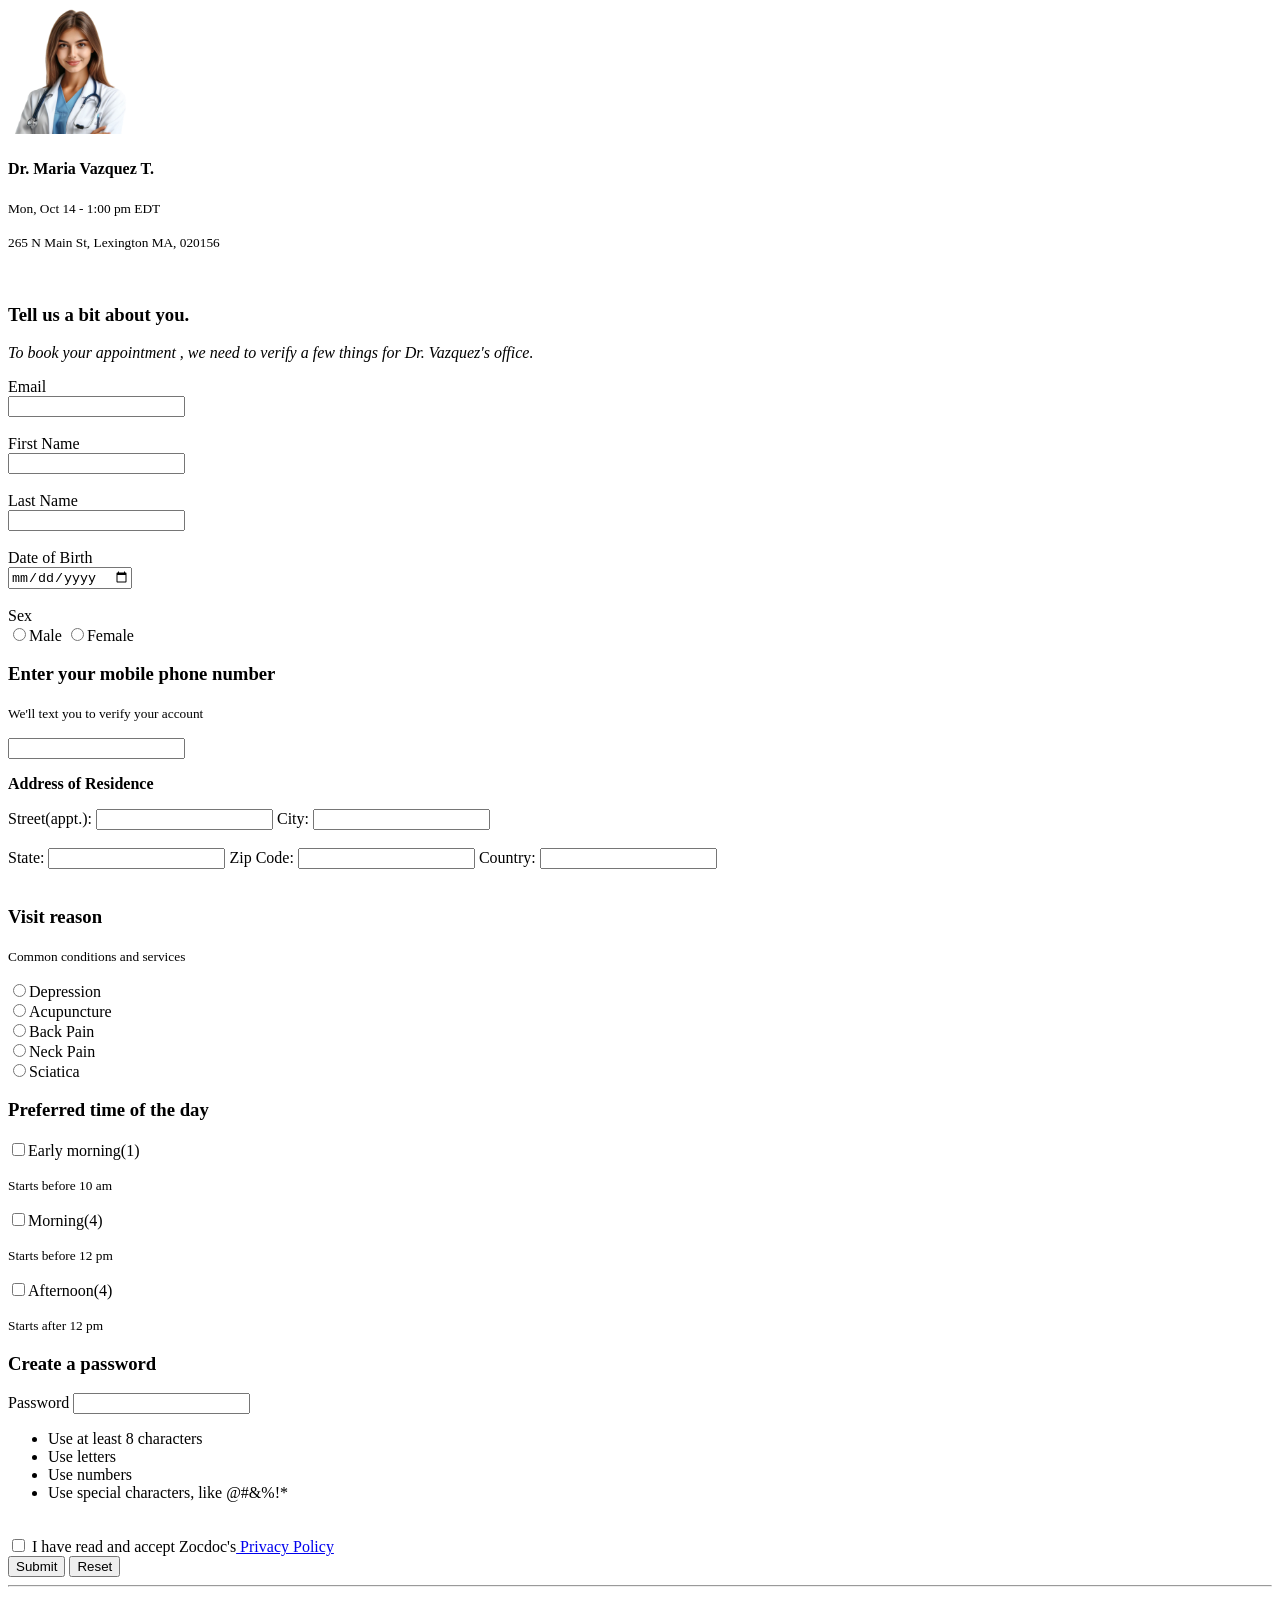
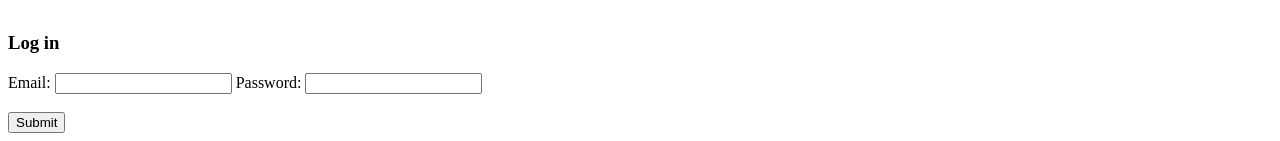
==== index.html @ 4f0b6340 "Add files via upload" ====
<!DOCTYPE html>
<html lang="en">

<head>
    <meta charset="UTF-8">
    <meta name="viewport" content="width=device-width, initial-scale=1.0">
    <title>Medical appointment Form</title>
</head>

<body>
    <header>
        <img src="img/doctor3.png" height="10%" width="10%">
        <section>
            <h4>Dr. Maria Vazquez T.</h4>
            <p><small>Mon, Oct 14 - 1:00 pm EDT</small></p>
            <p><small>265 N Main St, Lexington MA, 020156</small></p>
        </section>
    </header>
    <br>
    <main>
        <h3>Tell us a bit about you.</h3>
        <p><i>To book your appointment , we need to verify a few things for Dr. Vazquez's office.</i></p>
        <section>
            <form action="https://httpbin.org/get" target="_blank">
                <label for="email">Email</label>
                <br>
                <input type="email" name="email">
                <br>
                <br>
                <label for="name">First Name</label>
                <br>
                <input type="text" name="first name">
                <br>
                <br>
                <label for="lastName">Last Name</label>
                <br>
                <input type="text" name="last name">
                <br>
                <br>
                <label for="dob">Date of Birth</label>
                <br>
                <input type="date" name="date">
                <br>
                <br>
                <label for="sex">Sex</label>
                <br>
                <input type="radio" name="Sex"><span>Male</span>
                <input type="radio" name="Sex"><span>Female</span>
                <br>
                <h3>Enter your mobile phone number</h3>
                <p><small>We'll text you to verify your account</small></p>
                <input type="number" name="phone number">

                <div>
                    <p><b>Address of Residence</b></p>
                    <label for="Street address">Street(appt.):</label> <input type="text" name="Street">
                    <label for="City">City:</label> <input type="text" name="City">
                    <br>
                    <br>
                    <label for="State">State:</label> <input type="text" name="State">
                    <Label for="Zip Code">Zip Code:</Label> <input type="numer" name="Zip Code">
                    <label for="Country">Country:</label> <input type="text" name="Country">
                </div>
                <br>
                <div>
                    <h3>Visit reason</h3>
                    <p><small>Common conditions and services </small></p>
                    <input type="radio" name="disease"><span>Depression</span>
                    <br>
                    <input type="radio" name="disease"><span>Acupuncture</span>
                    <br>
                    <input type="radio" name="disease"><span>Back Pain</span>
                    <br>
                    <input type="radio" name="disease"><span>Neck Pain</span>
                    <br>
                    <input type="radio" name="disease"><span>Sciatica</span>
                </div>
                <div>
                    <h3>Preferred time of the day</h3>
                    <input type="checkbox" name="time"><span>Early morning(1)</span>
                    <p><small>Starts before 10 am</small></p>
                    <input type="checkbox" name="time"><span>Morning(4)</span>
                    <p><small>Starts before 12 pm</small></p>
                    <input type="checkbox" name="time"><span>Afternoon(4)</span>
                    <p><small>Starts after 12 pm</small></p>
                </div>
                <div>
                    <h3>Create a password</h3>
                    <label for="pwd">Password</label>
                    <input type="password" name="pwd">
                    <ul>
                        <li>Use at least 8 characters</li>
                        <li>Use letters</li>
                        <li>Use numbers</li>
                        <li>Use special characters, like @#&%!*</li>
                    </ul>
                    <br>
                    <footer>
                        <input type="checkbox" name="Acceptance"> <span>I have read and accept Zocdoc's</span><a
                            href="file:///C:/Users/jepht/OneDrive/Desktop/Project/Medical%20appointment/index2.html"
                            target="_blank"> Privacy Policy</a>
                        <br>
                        <input type="submit"> <input type="reset">
                    </footer>
                </div>
                <hr>
                <br>
                <h3>Log in</h3>
                <label for="email">Email:</label>
                <input type="email" name="email">
                <label for="password">Password:</label>
                <input type="password" name="pwd">
                <br><br>
                <input type="submit">

            </form>
        </section>
    </main>

</body>

</html>
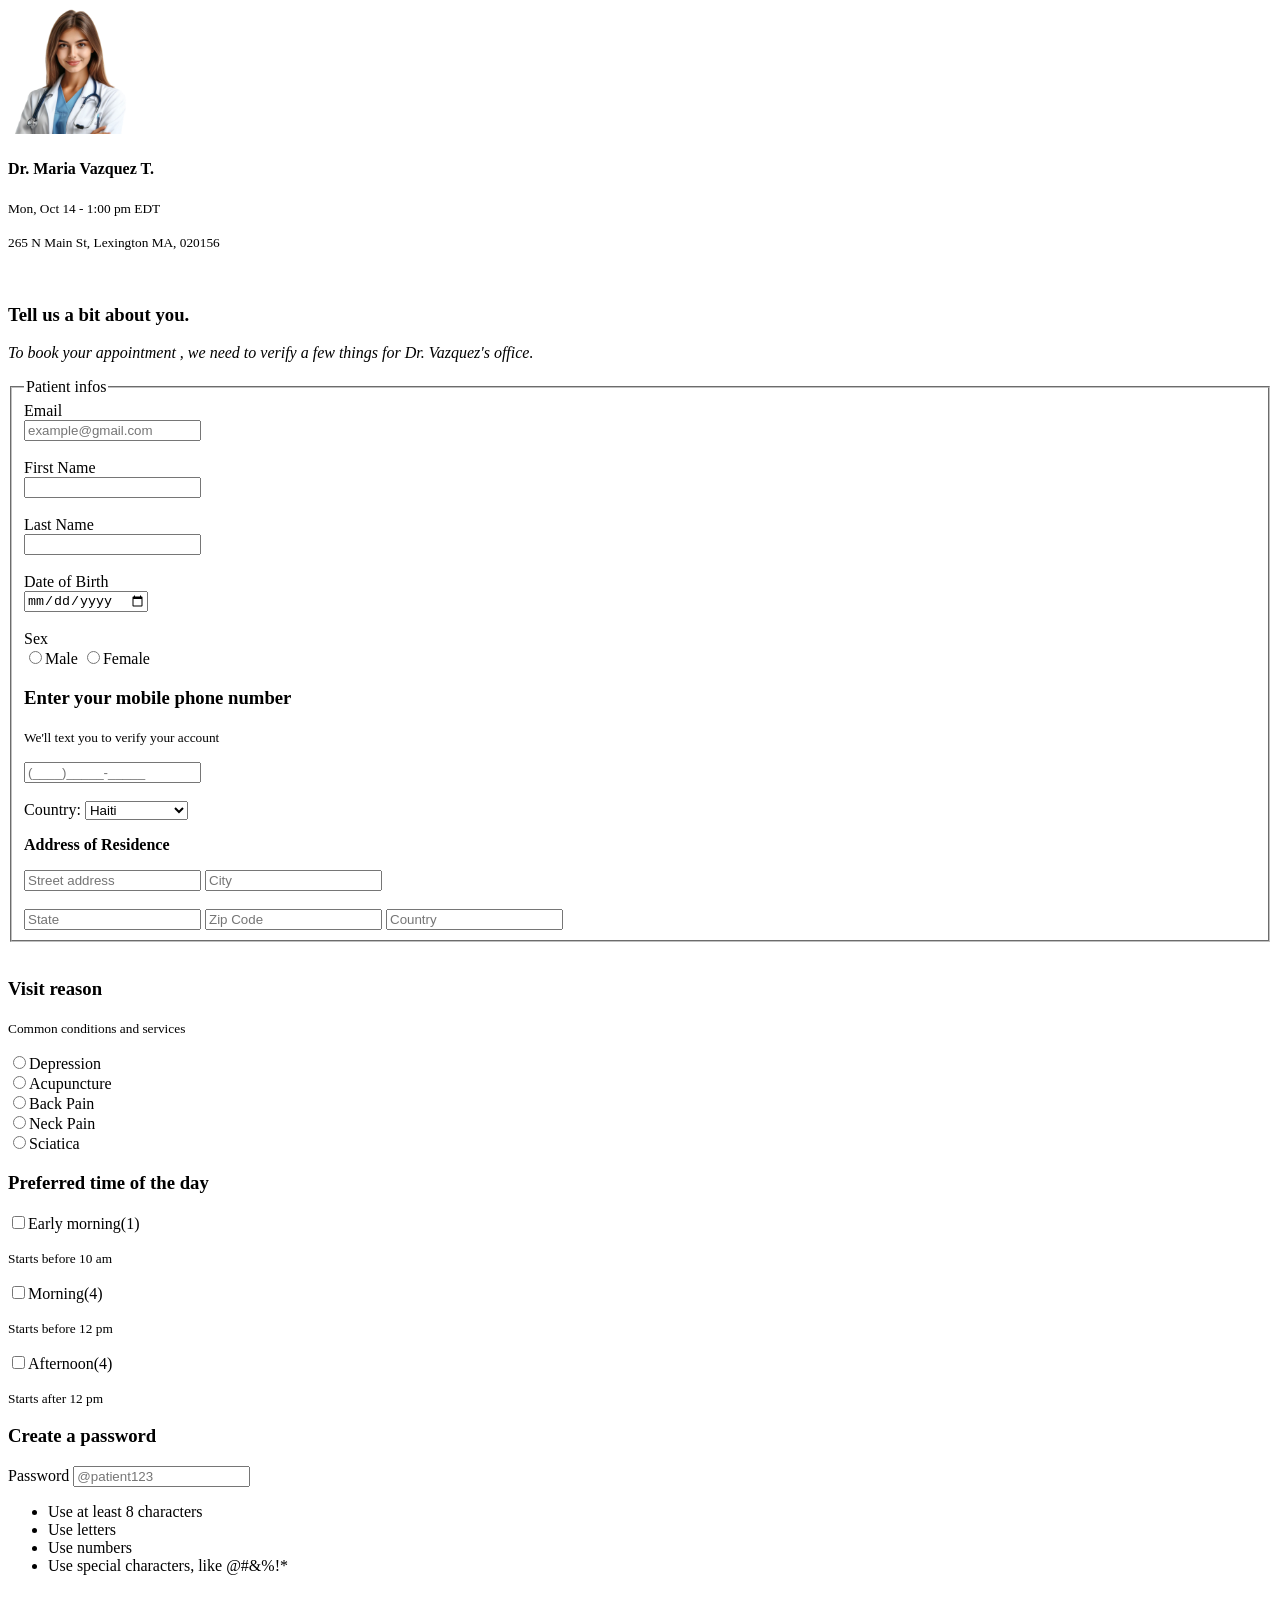
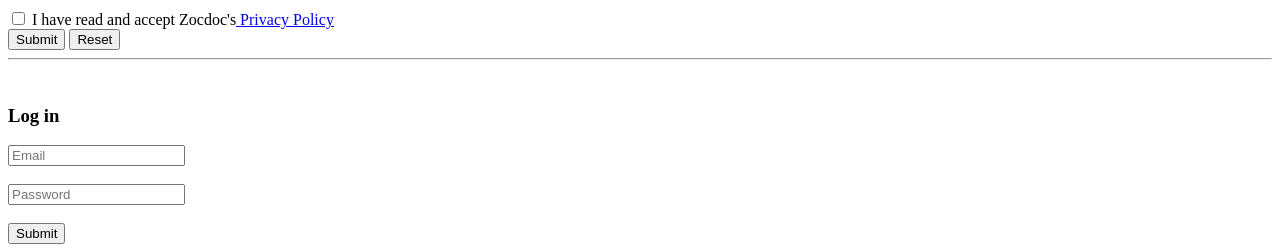
==== commit 01cbf55e: "Add files via upload" ====
--- a/index.html
+++ b/index.html
@@ -22,9 +22,12 @@
         <p><i>To book your appointment , we need to verify a few things for Dr. Vazquez's office.</i></p>
         <section>
             <form action="https://httpbin.org/get" target="_blank">
+                <aside>
+                <fieldset>
+                    <legend>Patient infos</legend>
                 <label for="email">Email</label>
                 <br>
-                <input type="email" name="email">
+                <input type="email" name="email" required placeholder="example@gmail.com">
                 <br>
                 <br>
                 <label for="name">First Name</label>
@@ -39,7 +42,7 @@
                 <br>
                 <label for="dob">Date of Birth</label>
                 <br>
-                <input type="date" name="date">
+                <input type="date" name="date" required>
                 <br>
                 <br>
                 <label for="sex">Sex</label>
@@ -49,18 +52,34 @@
                 <br>
                 <h3>Enter your mobile phone number</h3>
                 <p><small>We'll text you to verify your account</small></p>
-                <input type="number" name="phone number">
+                <input type="number" name="phone number" placeholder="(____)_____-_____">
+                <br>
+                <br>
+                <label for="country">Country:</label>
+                <select name="country" id="">
+                    <option value="ht">Haiti</option>
+                    <option value="es">Spain</option>
+                    <option value="us">United States</option>
+                    <option value="mx">Mexico</option>
+                    <option value="can">Canada</option>
+                    <option value="fr">France</option>
+
+
+
+                </select>
 
                 <div>
                     <p><b>Address of Residence</b></p>
-                    <label for="Street address">Street(appt.):</label> <input type="text" name="Street">
-                    <label for="City">City:</label> <input type="text" name="City">
+                    <label for="Street address"></label> <input type="text" name="Street" placeholder="Street address">
+                    <label for="City"></label> <input type="text" name="City" placeholder="City">
                     <br>
                     <br>
-                    <label for="State">State:</label> <input type="text" name="State">
-                    <Label for="Zip Code">Zip Code:</Label> <input type="numer" name="Zip Code">
-                    <label for="Country">Country:</label> <input type="text" name="Country">
+                    <label for="State"></label> <input type="text" name="State" placeholder="State">
+                    <Label for="Zip Code"></Label> <input type="numer" name="Zip Code" placeholder="Zip Code">
+                    <label for="Country"></label> <input type="text" name="Country" placeholder="Country">
                 </div>
+                </fieldset>
+                </aside>
                 <br>
                 <div>
                     <h3>Visit reason</h3>
@@ -87,7 +106,7 @@
                 <div>
                     <h3>Create a password</h3>
                     <label for="pwd">Password</label>
-                    <input type="password" name="pwd">
+                    <input type="password" name="pwd" maxlength="12" size="20" placeholder="@patient123">
                     <ul>
                         <li>Use at least 8 characters</li>
                         <li>Use letters</li>
@@ -106,10 +125,12 @@
                 <hr>
                 <br>
                 <h3>Log in</h3>
-                <label for="email">Email:</label>
-                <input type="email" name="email">
-                <label for="password">Password:</label>
-                <input type="password" name="pwd">
+                <label for="email"></label>
+                <input type="email" name="email" placeholder="Email">
+                <br>
+                <br>
+                <label for="password"></label>
+                <input type="password" name="pwd" placeholder="Password">
                 <br><br>
                 <input type="submit">
 
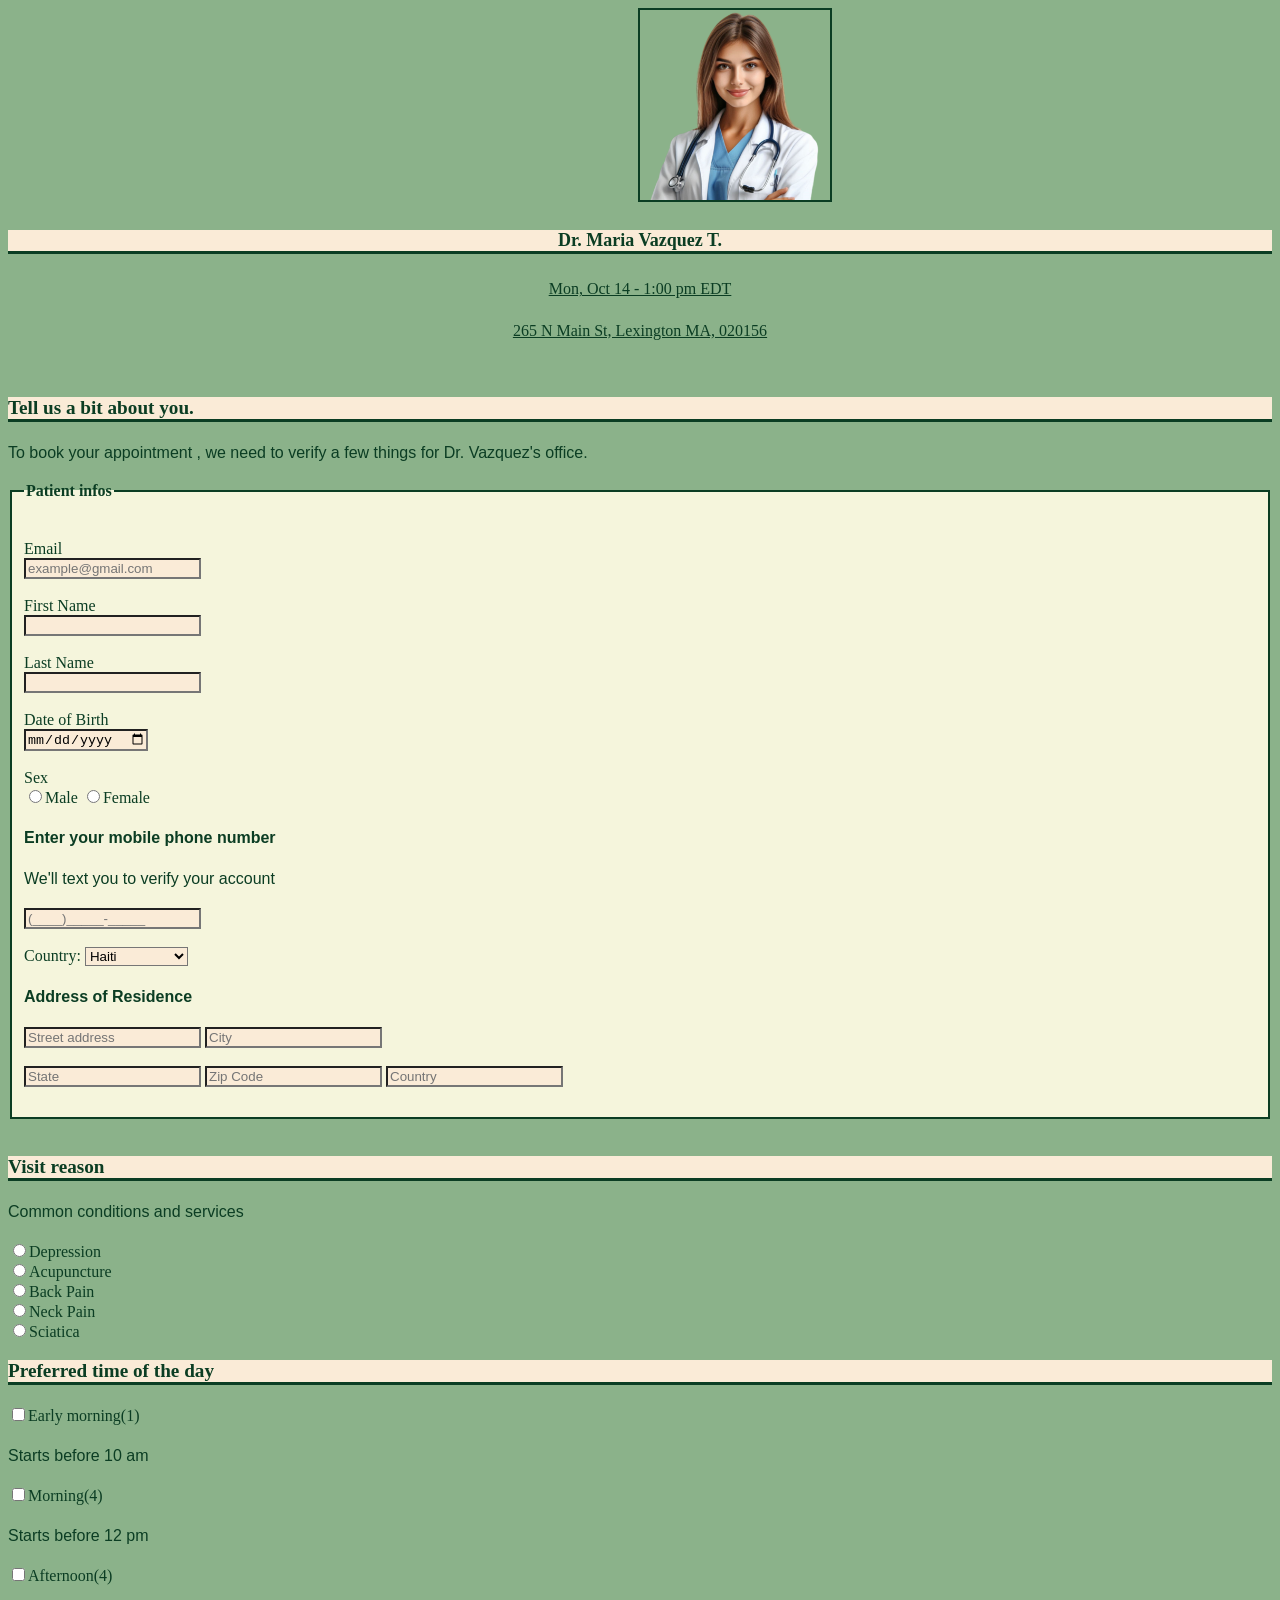
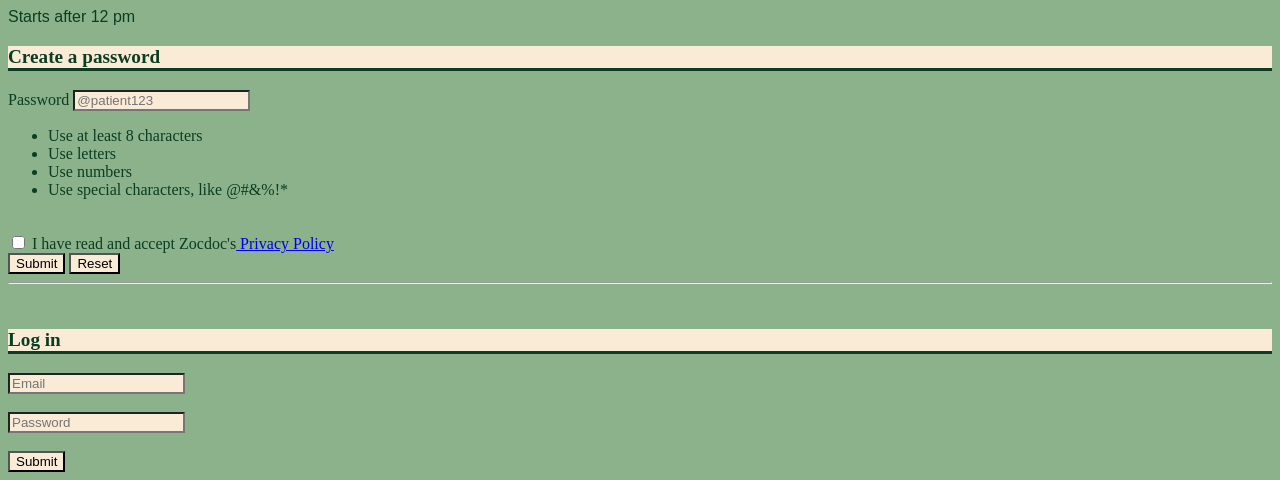
==== commit 434b5fa5: "new style" ====
--- a/index.html
+++ b/index.html
@@ -5,6 +5,7 @@
     <meta charset="UTF-8">
     <meta name="viewport" content="width=device-width, initial-scale=1.0">
     <title>Medical appointment Form</title>
+    <link rel="stylesheet" href="css/style.css">
 </head>
 
 <body>
@@ -12,73 +13,72 @@
         <img src="img/doctor3.png" height="10%" width="10%">
         <section>
             <h4>Dr. Maria Vazquez T.</h4>
-            <p><small>Mon, Oct 14 - 1:00 pm EDT</small></p>
-            <p><small>265 N Main St, Lexington MA, 020156</small></p>
+            <p><small><u>Mon, Oct 14 - 1:00 pm EDT</u></small></p>
+            <p><small><u>265 N Main St, Lexington MA, 020156</u></small></p>
         </section>
     </header>
     <br>
     <main>
         <h3>Tell us a bit about you.</h3>
-        <p><i>To book your appointment , we need to verify a few things for Dr. Vazquez's office.</i></p>
+        <p><small>To book your appointment , we need to verify a few things for Dr. Vazquez's office.</small></p>
         <section>
             <form action="https://httpbin.org/get" target="_blank">
                 <aside>
-                <fieldset>
-                    <legend>Patient infos</legend>
-                <label for="email">Email</label>
-                <br>
-                <input type="email" name="email" required placeholder="example@gmail.com">
-                <br>
-                <br>
-                <label for="name">First Name</label>
-                <br>
-                <input type="text" name="first name">
-                <br>
-                <br>
-                <label for="lastName">Last Name</label>
-                <br>
-                <input type="text" name="last name">
-                <br>
-                <br>
-                <label for="dob">Date of Birth</label>
-                <br>
-                <input type="date" name="date" required>
-                <br>
-                <br>
-                <label for="sex">Sex</label>
-                <br>
-                <input type="radio" name="Sex"><span>Male</span>
-                <input type="radio" name="Sex"><span>Female</span>
-                <br>
-                <h3>Enter your mobile phone number</h3>
-                <p><small>We'll text you to verify your account</small></p>
-                <input type="number" name="phone number" placeholder="(____)_____-_____">
-                <br>
-                <br>
-                <label for="country">Country:</label>
-                <select name="country" id="">
-                    <option value="ht">Haiti</option>
-                    <option value="es">Spain</option>
-                    <option value="us">United States</option>
-                    <option value="mx">Mexico</option>
-                    <option value="can">Canada</option>
-                    <option value="fr">France</option>
+                    <fieldset>
+                        <legend><b>Patient infos</b></legend>
+                        <label for="email">Email</label>
+                        <br>
+                        <input type="email" name="email" required placeholder="example@gmail.com">
+                        <br>
+                        <br>
+                        <label for="name">First Name</label>
+                        <br>
+                        <input type="text" name="first name">
+                        <br>
+                        <br>
+                        <label for="lastName">Last Name</label>
+                        <br>
+                        <input type="text" name="last name">
+                        <br>
+                        <br>
+                        <label for="dob">Date of Birth</label>
+                        <br>
+                        <input type="date" name="date" required>
+                        <br>
+                        <br>
+                        <label for="sex">Sex</label>
+                        <br>
+                        <input type="radio" name="Sex"><span>Male</span>
+                        <input type="radio" name="Sex"><span>Female</span>
+                        <br>
+                        <p><b><small>Enter your mobile phone number</small></b></p>
+                        <p><small>We'll text you to verify your account</small></p>
+                        <input type="number" name="phone number" placeholder="(____)_____-_____">
+                        <br>
+                        <br>
+                        <label for="country">Country:</label>
+                        <select name="country" id="">
+                            <option value="ht">Haiti</option>
+                            <option value="es">Spain</option>
+                            <option value="us">United States</option>
+                            <option value="mx">Mexico</option>
+                            <option value="can">Canada</option>
+                            <option value="fr">France</option>
 
 
 
-                </select>
+                        </select>
 
-                <div>
-                    <p><b>Address of Residence</b></p>
-                    <label for="Street address"></label> <input type="text" name="Street" placeholder="Street address">
-                    <label for="City"></label> <input type="text" name="City" placeholder="City">
-                    <br>
-                    <br>
-                    <label for="State"></label> <input type="text" name="State" placeholder="State">
-                    <Label for="Zip Code"></Label> <input type="numer" name="Zip Code" placeholder="Zip Code">
-                    <label for="Country"></label> <input type="text" name="Country" placeholder="Country">
-                </div>
-                </fieldset>
+                        <p><b><small>Address of Residence</small></b></p>
+                        <label for="Street address"></label> <input type="text" name="Street"
+                            placeholder="Street address">
+                        <label for="City"></label> <input type="text" name="City" placeholder="City">
+                        <br>
+                        <br>
+                        <label for="State"></label> <input type="text" name="State" placeholder="State">
+                        <label for="Zip Code"></label> <input type="number" name="Zip Code" placeholder="Zip Code">
+                        <label for="Country"></label> <input type="text" name="Country" placeholder="Country">
+                    </fieldset>
                 </aside>
                 <br>
                 <div>
@@ -116,8 +116,7 @@
                     <br>
                     <footer>
                         <input type="checkbox" name="Acceptance"> <span>I have read and accept Zocdoc's</span><a
-                            href="file:///C:/Users/jepht/OneDrive/Desktop/Project/Medical%20appointment/index2.html"
-                            target="_blank"> Privacy Policy</a>
+                            href="index2.html" target="_blank"> Privacy Policy</a>
                         <br>
                         <input type="submit"> <input type="reset">
                     </footer>
--- a/css/style.css
+++ b/css/style.css
@@ -0,0 +1,55 @@
+h4,
+h3,h2 {
+    color: rgb(11, 61, 35);
+    font-size: larger;
+    background-color: antiquewhite;
+    border-bottom:  rgb(11, 61, 35) 3px solid;
+}
+
+body>header>section>h4 {
+    color: rgb(11, 61, 35);
+    background-color: antiquewhite;
+    font-size: large;
+    text-align: center;
+}
+
+body {
+    background-color: rgb(139, 178, 138);
+}
+
+p {
+    color:  rgb(11, 61, 35);
+    font-family: Arial, Helvetica, sans-serif;
+    font-size: larger;
+}
+
+form {
+    color: rgb(11, 61, 35);
+}
+
+img {
+    width: 15%;
+    border: 2px  rgb(11, 61, 35) solid;
+    margin-left: 630px;
+}
+
+header>section>p {
+    text-align: center;
+    font-size: larger;
+    font-family:'Times New Roman', Times, serif;
+    color:  rgb(11, 61, 35);
+}
+input,select{
+    background-color: antiquewhite;
+}
+
+fieldset{
+    background-color: beige;
+    border-bottom:  rgb(11, 61, 35) 2px solid;
+    border-top:  rgb(11, 61, 35) 2px solid;
+    border-right:  rgb(11, 61, 35) 2px solid;
+    border-left:  rgb(11, 61, 35) 2px solid;  
+
+    padding-bottom: 30px;
+    padding-top: 40px;
+}
